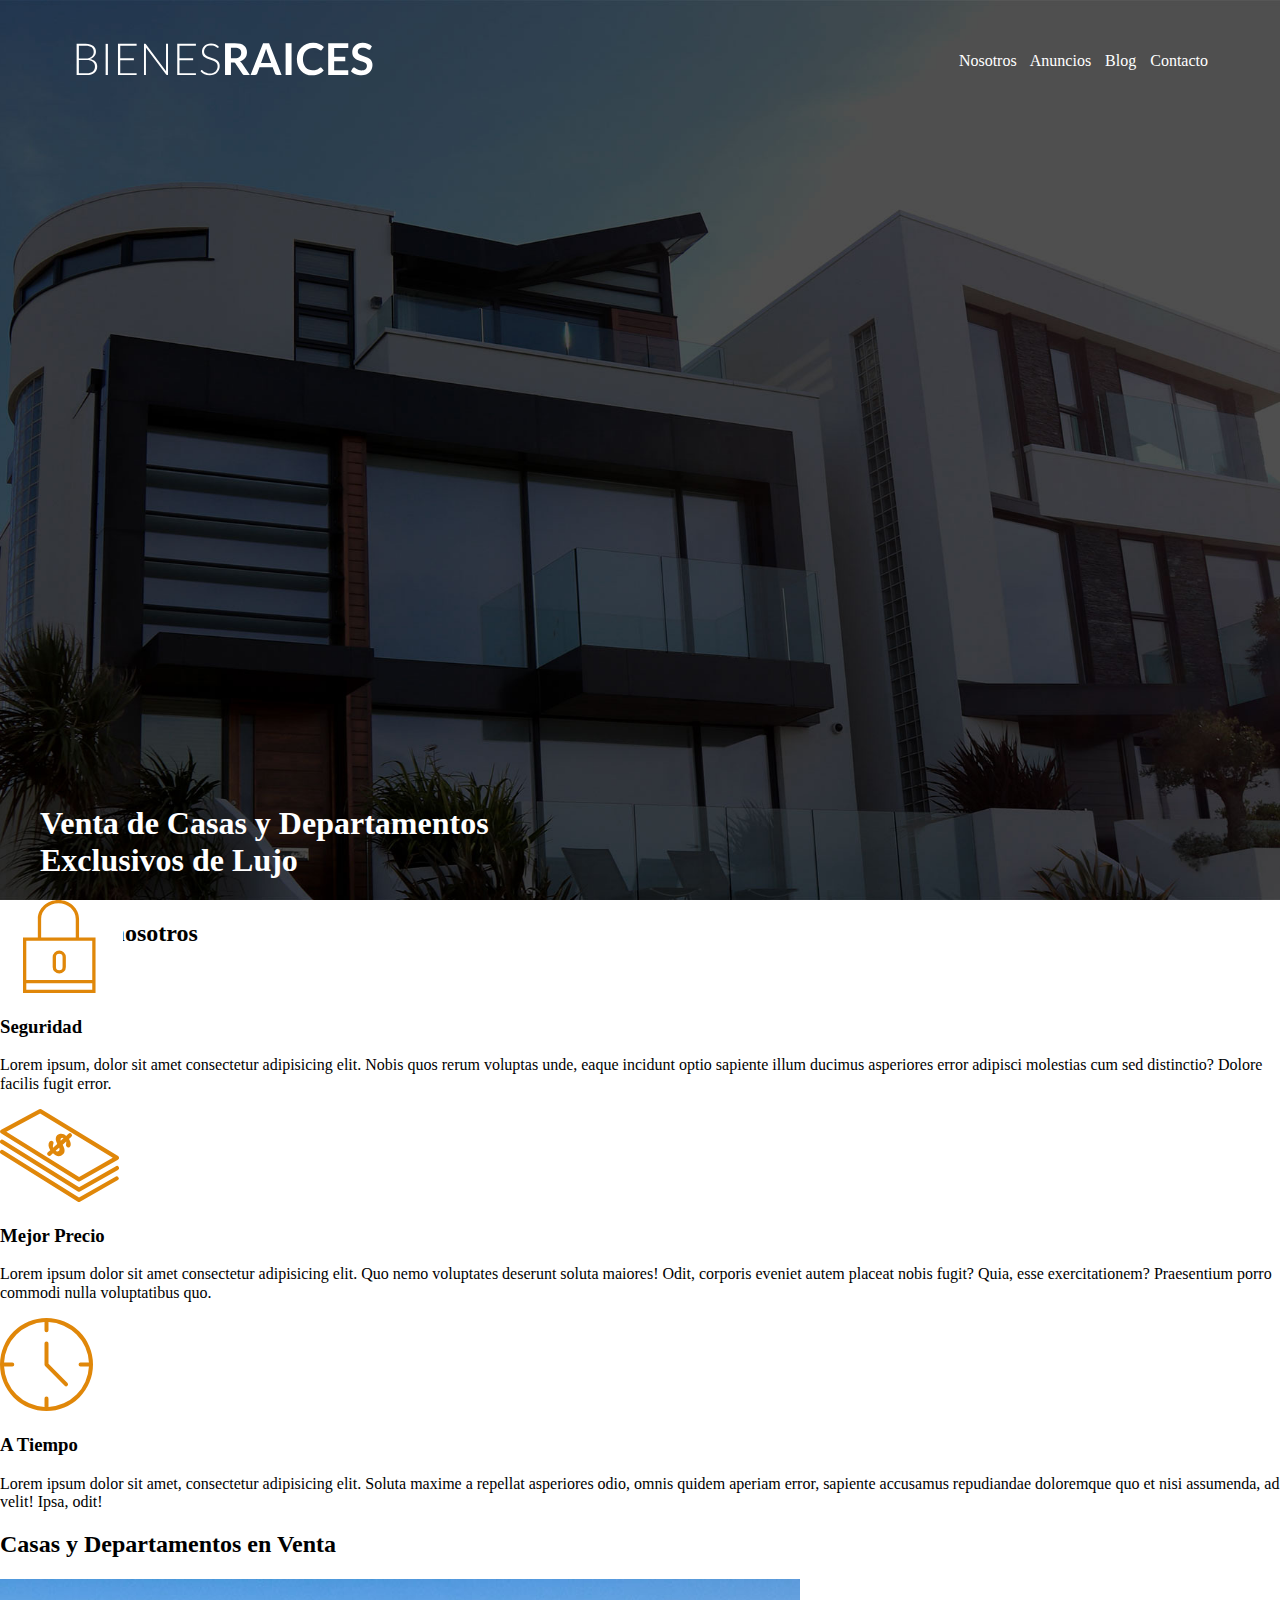
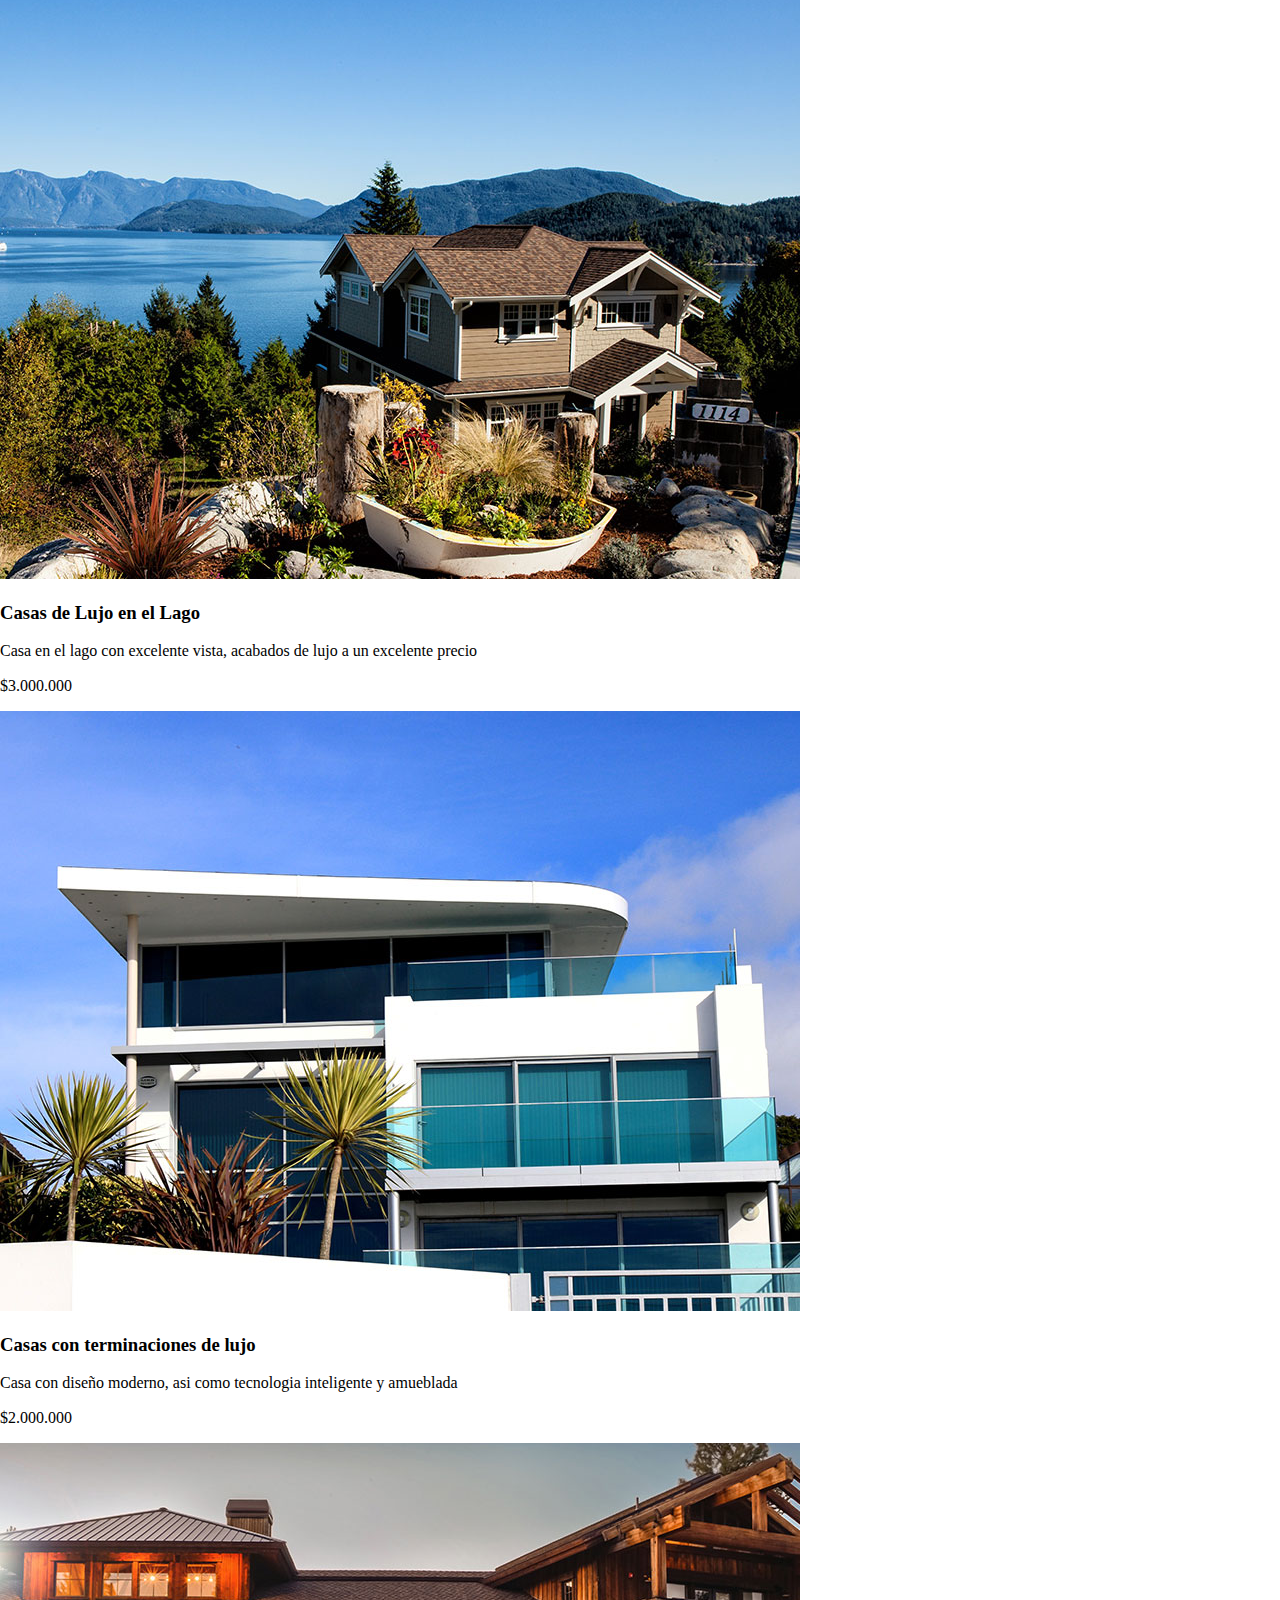
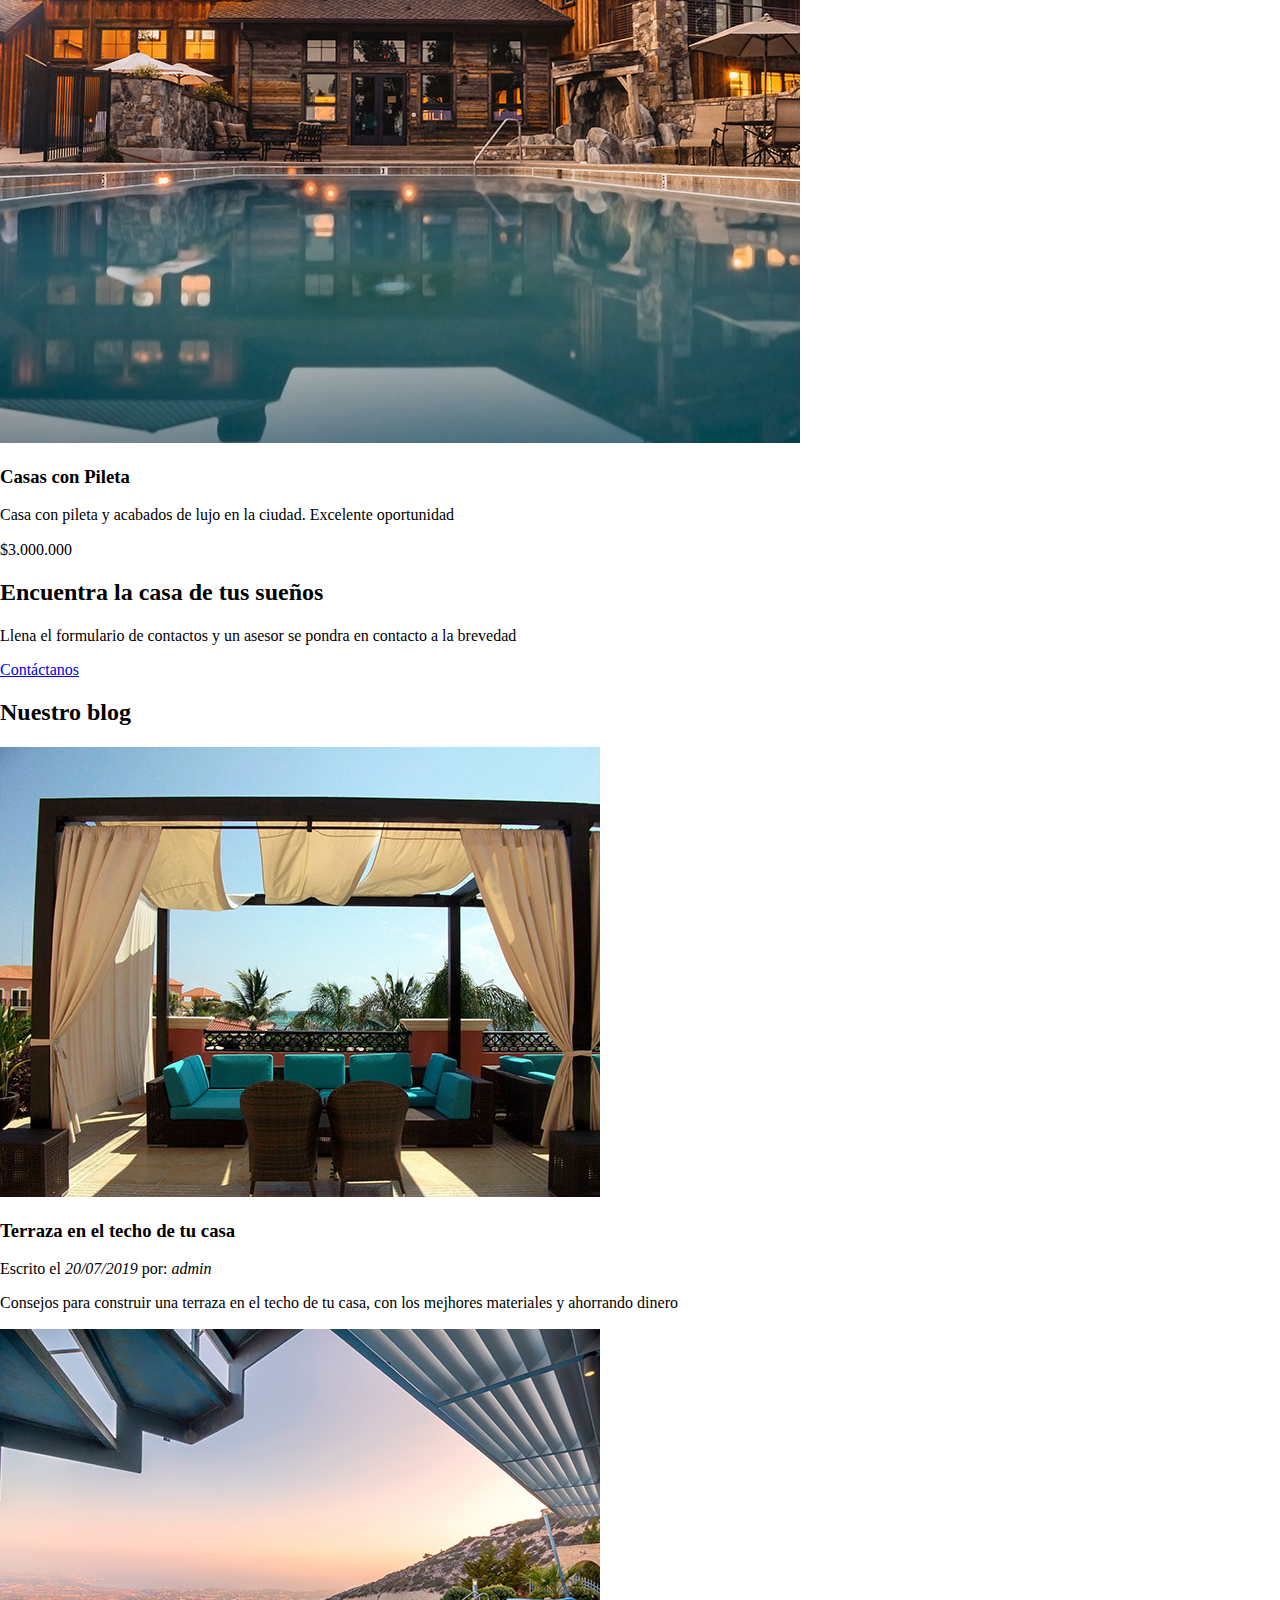
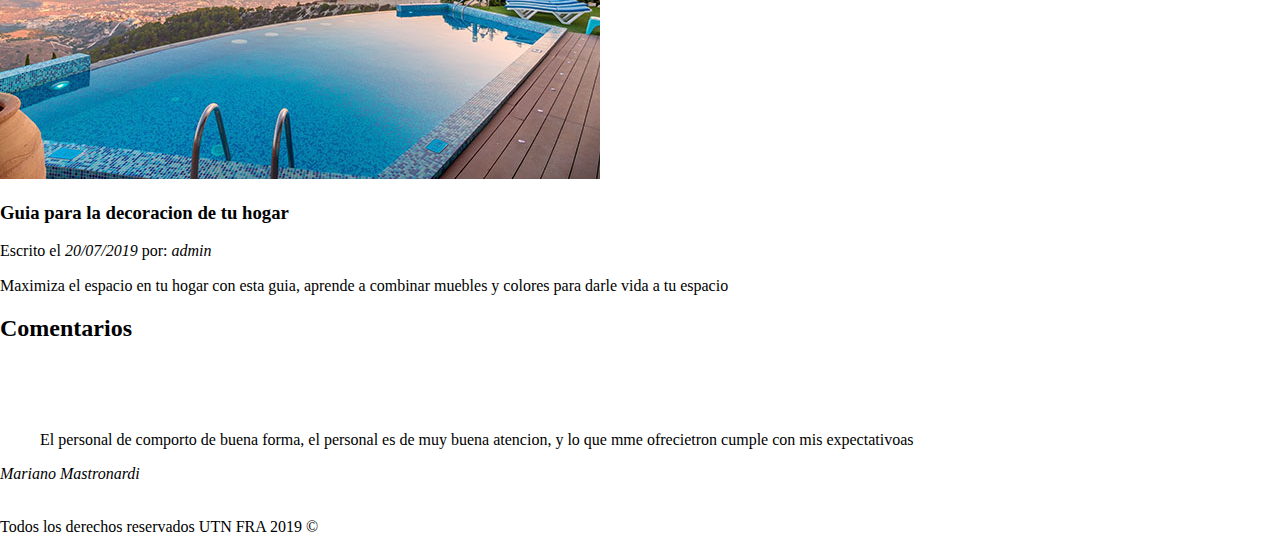
==== index.html @ 17d15b90 "css" ====
<!DOCTYPE html>
<html lang="en">

<head>
    <meta charset="UTF-8">
    <meta name="viewport" content="width=device-width, initial-scale=1.0">
    <meta http-equiv="X-UA-Compatible" content="ie=edge">
    <link rel="stylesheet" href="./css/normalize.css">
    <link rel="stylesheet" href="./css/estilos.css">
    <link href="https://fonts.googleapis.com/css?family=Roboto+Condensed:400,700,700i&display=swap" rel="stylesheet">
    <title>Bienes Raices</title>
</head>

<body>
    <header class="site-header">
        <div class="contenido-header contenedor">
            <div class="barra">
                <a href="./index.html">
                    <img src="./img/logo.svg" alt="logo principal">
                </a>
                <nav class="navegacion">
                    <a href="./nosotros.html">Nosotros</a>
                    <a href=",/anuncios.html">Anuncios</a>
                    <a href="./blog.html">Blog</a>
                    <a href="./contacto.html">Contacto</a>
                </nav>
            </div>
            <h1>Venta de Casas y Departamentos Exclusivos de Lujo</h1>
        </div>
        <h2>Mas sobre nosotros</h2>
    </header>
    <section>
        <img src="./img/icono1.svg" alt="imagen seguridad">
        <h3>Seguridad</h3>
        <p>Lorem ipsum, dolor sit amet consectetur adipisicing elit. Nobis quos rerum voluptas unde, eaque incidunt optio sapiente
            illum ducimus asperiores error adipisci molestias cum sed distinctio? Dolore facilis fugit error.</p>

        <img src="./img/icono2.svg" alt="Mejor Precio">
        <h3>Mejor Precio</h3>
        <p>Lorem ipsum dolor sit amet consectetur adipisicing elit. Quo nemo voluptates deserunt soluta maiores! Odit, corporis
            eveniet autem placeat nobis fugit? Quia, esse exercitationem? Praesentium porro commodi nulla voluptatibus quo.</p>

        <img src="./img/icono3.svg" alt="imagen a Tiempo">
        <h3>A Tiempo</h3>
        <p>Lorem ipsum dolor sit amet, consectetur adipisicing elit. Soluta maxime a repellat asperiores odio, omnis quidem
            aperiam error, sapiente accusamus repudiandae doloremque quo et nisi assumenda, ad velit! Ipsa, odit!</p>
    </section>
    <main>
        <h2>Casas y Departamentos en Venta</h2>

        <img src="./img/anuncio1.jpg" alt="casa lujo lago">
        <h3>Casas de Lujo en el Lago</h3>
        <p>Casa en el lago con excelente vista, acabados de lujo a un excelente precio</p>
        <p>$3.000.000</p>

        <img src="./img/anuncio2.jpg" alt="casa terminaciones lujo">
        <h3>Casas con terminaciones de lujo</h3>
        <p>Casa con diseño moderno, asi como tecnologia inteligente y amueblada</p>
        <p>$2.000.000</p>

        <img src="./img/anuncio3.jpg" alt="casa con pileta">
        <h3>Casas con Pileta</h3>
        <p>Casa con pileta y acabados de lujo en la ciudad. Excelente oportunidad</p>
        <p>$3.000.000</p>
    </main>

    <section>
        <h2>Encuentra la casa de tus sueños</h2>
        <p>Llena el formulario de contactos y un asesor se pondra en contacto a la brevedad</p>
        <a href=",/contacto.html">Contáctanos</a>
    </section>

    <section>
        <h2>Nuestro blog</h2>
        <article>
            <img src="./img/blog1.jpg" alt="imagen blog1">
            <h3>Terraza en el techo de tu casa</h3>
            <p>Escrito el
                <em>20/07/2019</em> por:
                <em>admin</em>
            </p>

            <p>Consejos para construir una terraza en el techo de tu casa, con los mejhores materiales y ahorrando dinero</p>
        </article>
        <article>
            <img src="./img/blog2.jpg" alt="imagen blog1">
            <h3>Guia para la decoracion de tu hogar</h3>
            <p>Escrito el
                <em>20/07/2019</em> por:
                <em>admin</em>
            </p>
            <p>Maximiza el espacio en tu hogar con esta guia, aprende a combinar muebles y colores para darle vida a tu espacio</p>
        </article>

        <section>
            <h2>Comentarios</h2>
            <img src="./img/comilla.svg" alt="">
            <blockquote>El personal de comporto de buena forma, el personal es de muy buena atencion, y lo que mme ofrecietron cumple
                con mis expectativoas</blockquote>
            <cite>Mariano Mastronardi</cite>
        </section>
    </section>
    <footer>
        <nav class="navegacion">
            <a href="./nosotros.html">Nosotros</a>
            <a href=",/anuncios.html">Anuncios</a>
            <a href="./blog.html">Blog</a>
            <a href="./contacto.html">Contacto</a>
        </nav>
        <p>Todos los derechos reservados UTN FRA 2019 &copy;</p>
    </footer>
</body>

</html>
---- css/estilos.css ----
.body{
    line-height: 2;
    font-family: 'Roboto Condensed', sans-serif;
}

.site-header{
    background-image: url("../img/header.jpg");
    height: 100vh;
    background-position: center center;
    background-size: cover;
}

.contenido-header{
    height: 100vh;
    display: flex;
    flex-direction: column;
    justify-content: space-between;
}

.site-header h1{
    color: white;
    max-width: 600px;
}

.barra{
    display: flex;
    justify-content: space-between;
    align-items: center;
    padding: 2rem;
    
}

.navegacion a{
    text-decoration: none;
    color: white;
    margin-right: 10px;
}

.navegacion a:last-of-type{
    margin: 0;
}
.navegacion a:hover{
    color: green;
}

.contenedor{
    /* max-height: 1200px; */
    max-width: 1200px;
    margin: 0 auto;
    
}
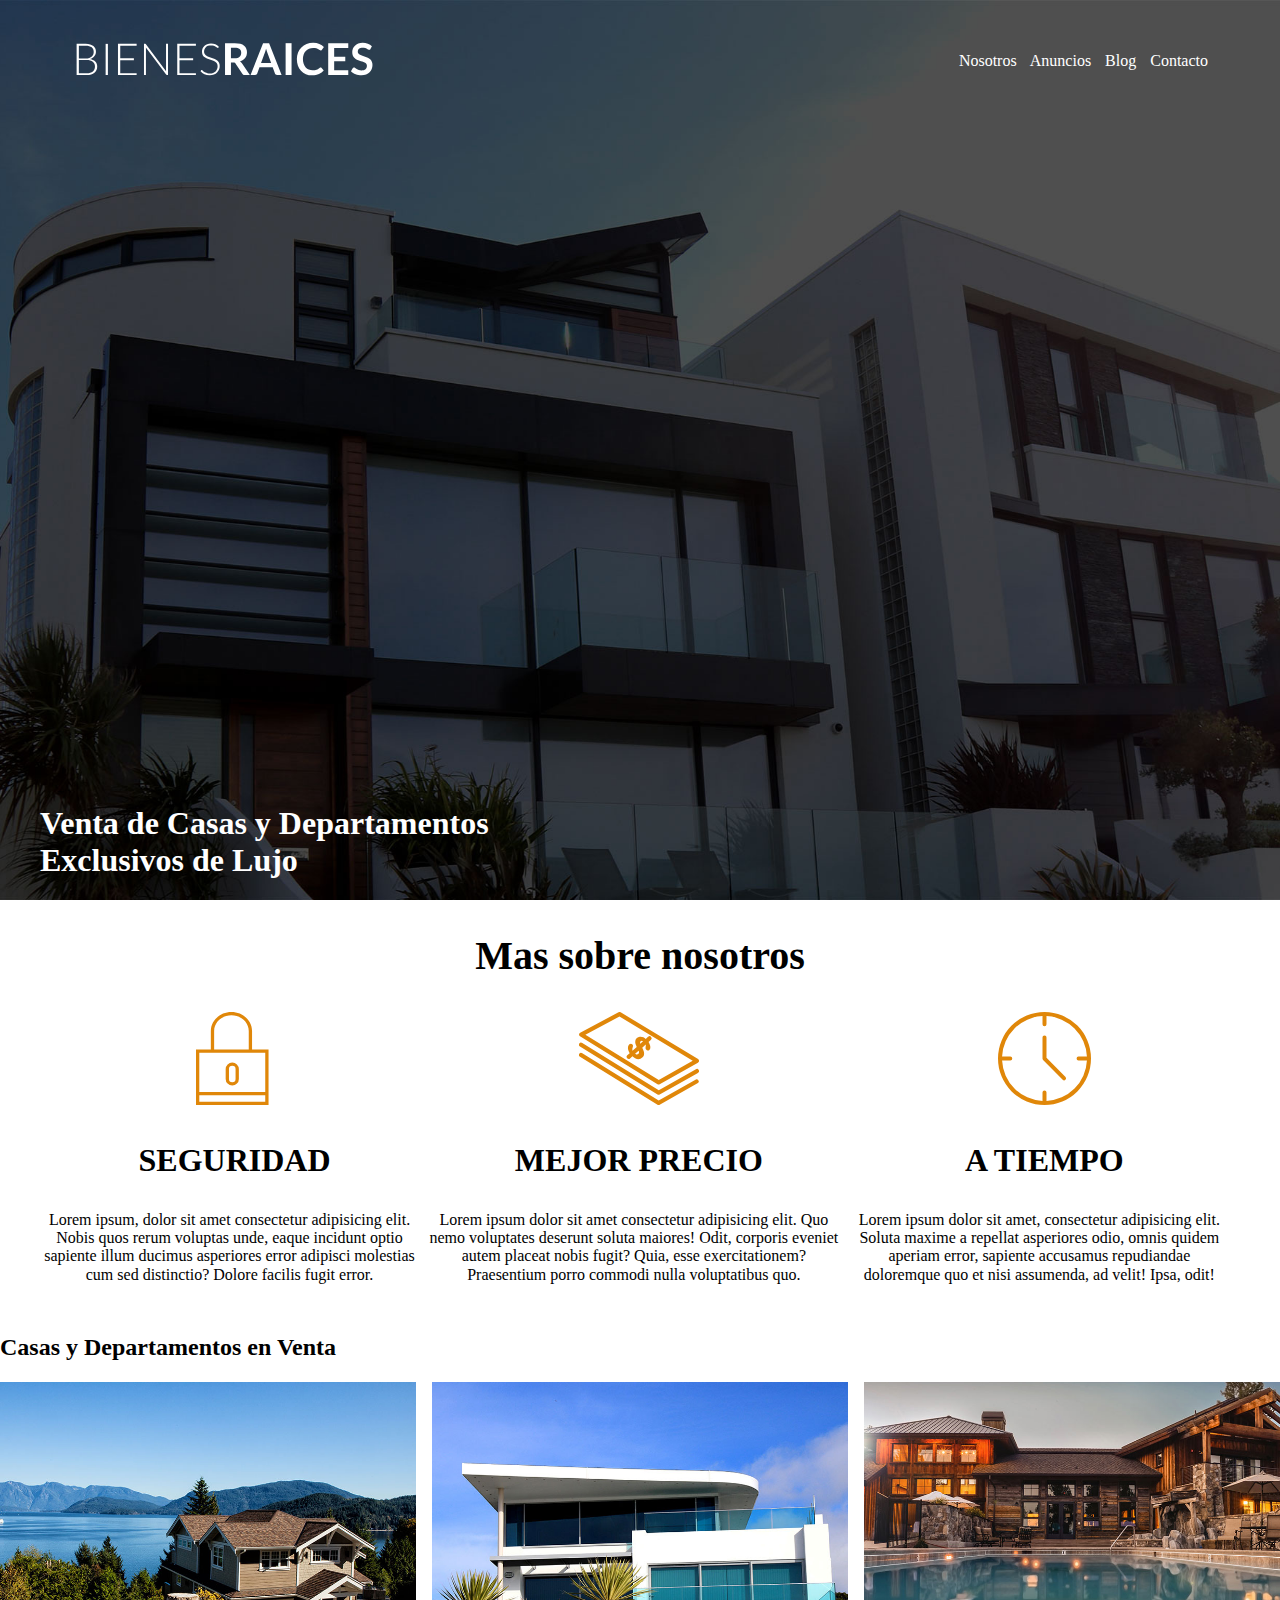
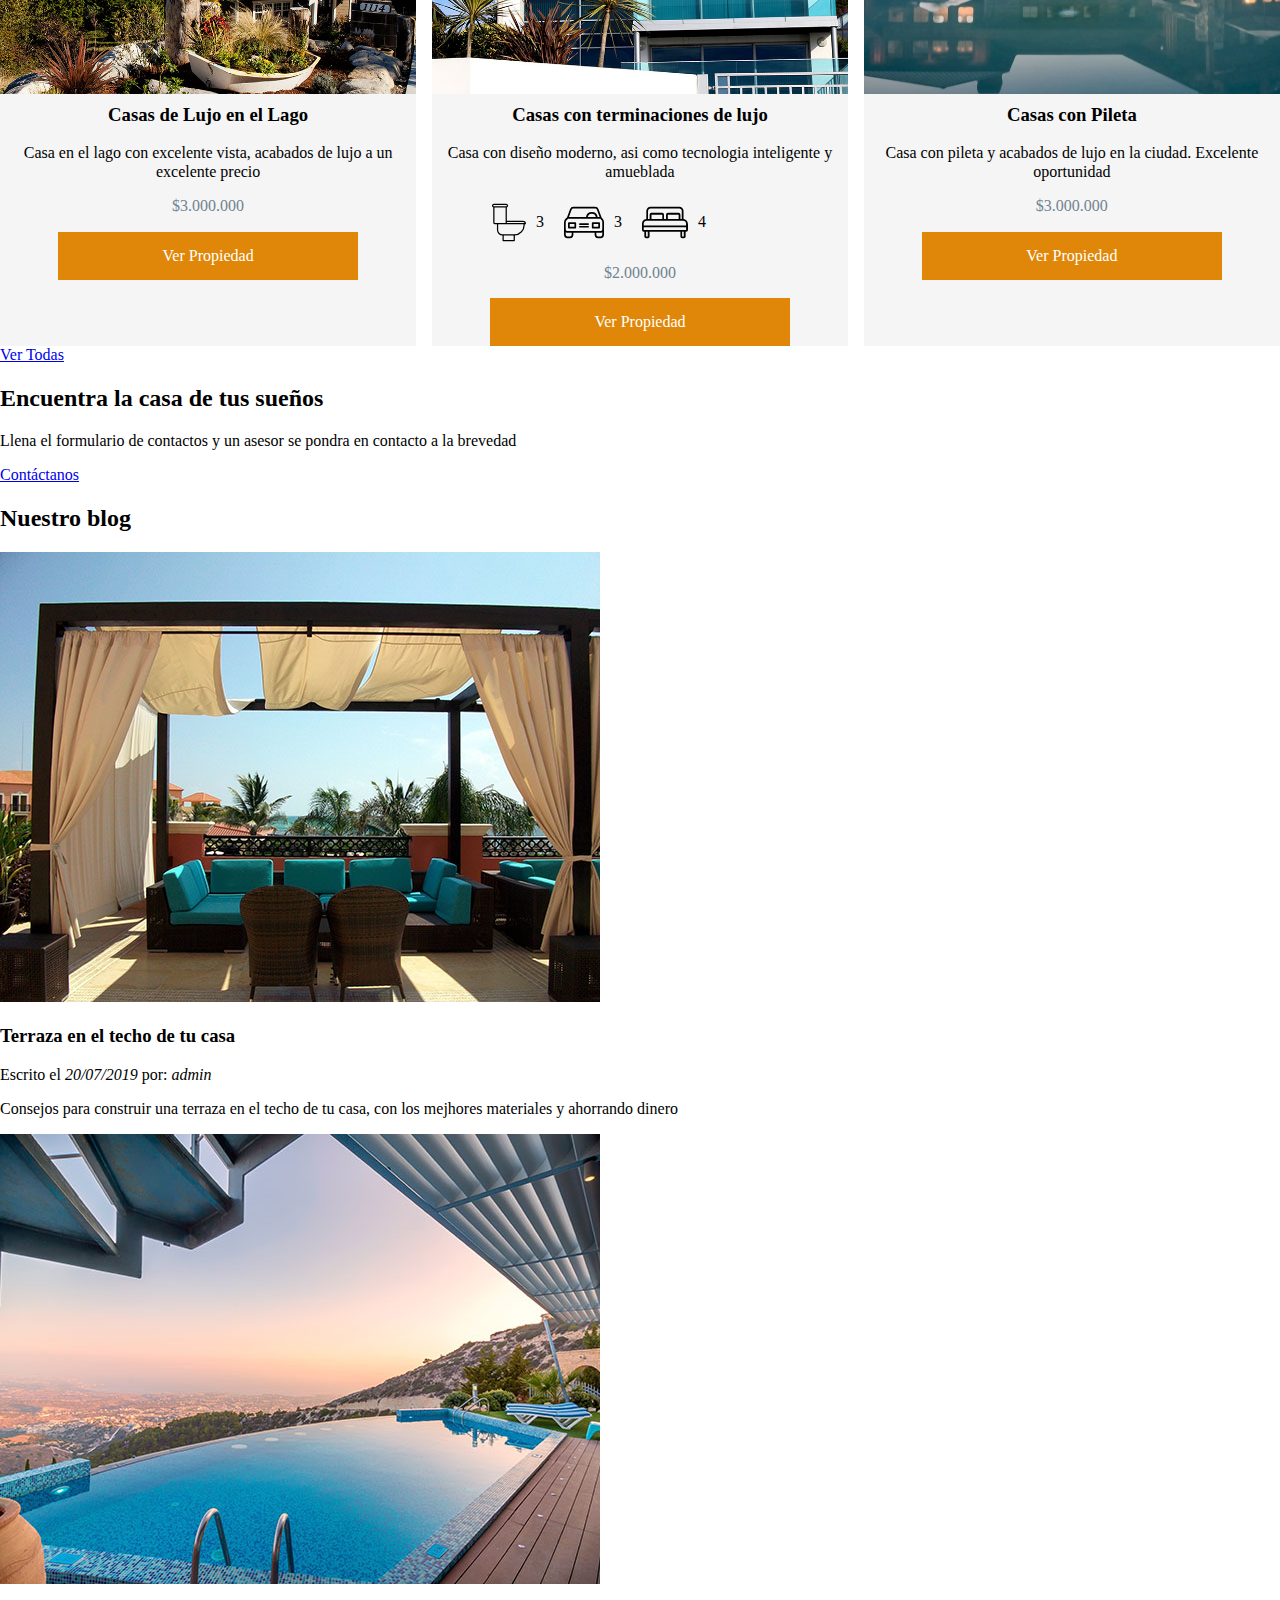
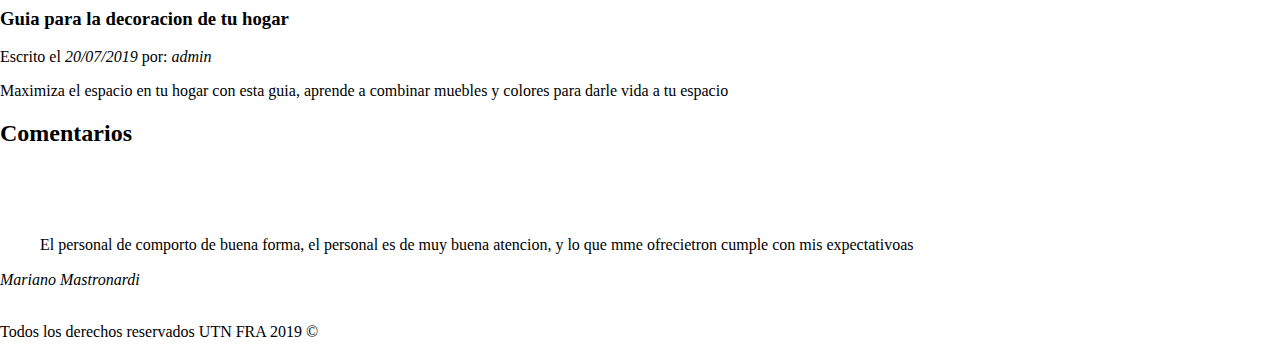
==== commit 61ffc225: "clase 4" ====
--- a/index.html
+++ b/index.html
@@ -25,43 +25,95 @@
                     <a href="./contacto.html">Contacto</a>
                 </nav>
             </div>
-            <h1>Venta de Casas y Departamentos Exclusivos de Lujo</h1>
+            <nav class="navegacion">
+                <h1>Venta de Casas y Departamentos Exclusivos de Lujo</h1>
+            </nav>
+
         </div>
-        <h2>Mas sobre nosotros</h2>
+
     </header>
     <section>
-        <img src="./img/icono1.svg" alt="imagen seguridad">
-        <h3>Seguridad</h3>
-        <p>Lorem ipsum, dolor sit amet consectetur adipisicing elit. Nobis quos rerum voluptas unde, eaque incidunt optio sapiente
-            illum ducimus asperiores error adipisci molestias cum sed distinctio? Dolore facilis fugit error.</p>
+        <div class="titulo-nosotros">
+            <h2>Mas sobre nosotros</h2>
+        </div>
 
-        <img src="./img/icono2.svg" alt="Mejor Precio">
-        <h3>Mejor Precio</h3>
-        <p>Lorem ipsum dolor sit amet consectetur adipisicing elit. Quo nemo voluptates deserunt soluta maiores! Odit, corporis
-            eveniet autem placeat nobis fugit? Quia, esse exercitationem? Praesentium porro commodi nulla voluptatibus quo.</p>
+        <div class="contenedor-iconos contenedor">
 
-        <img src="./img/icono3.svg" alt="imagen a Tiempo">
-        <h3>A Tiempo</h3>
-        <p>Lorem ipsum dolor sit amet, consectetur adipisicing elit. Soluta maxime a repellat asperiores odio, omnis quidem
-            aperiam error, sapiente accusamus repudiandae doloremque quo et nisi assumenda, ad velit! Ipsa, odit!</p>
+            <div class="icono">
+                <img src="./img/icono1.svg" alt="imagen seguridad">
+                <h3>Seguridad</h3>
+                <p>Lorem ipsum, dolor sit amet consectetur adipisicing elit. Nobis quos rerum voluptas unde, eaque
+                    incidunt optio sapiente
+                    illum ducimus asperiores error adipisci molestias cum sed distinctio? Dolore facilis fugit error.
+                </p>
+            </div>
+            <div class="icono">
+                <img src="./img/icono2.svg" alt="Mejor Precio">
+                <h3>Mejor Precio</h3>
+                <p>Lorem ipsum dolor sit amet consectetur adipisicing elit. Quo nemo voluptates deserunt soluta maiores!
+                    Odit, corporis
+                    eveniet autem placeat nobis fugit? Quia, esse exercitationem? Praesentium porro commodi nulla
+                    voluptatibus quo.</p>
+            </div>
+            <div class="icono">
+                <img src="./img/icono3.svg" alt="imagen a Tiempo">
+                <h3>A Tiempo</h3>
+                <p>Lorem ipsum dolor sit amet, consectetur adipisicing elit. Soluta maxime a repellat asperiores odio,
+                    omnis quidem
+                    aperiam error, sapiente accusamus repudiandae doloremque quo et nisi assumenda, ad velit! Ipsa,
+                    odit!</p>
+            </div>
+
+        </div>
     </section>
     <main>
         <h2>Casas y Departamentos en Venta</h2>
-
-        <img src="./img/anuncio1.jpg" alt="casa lujo lago">
-        <h3>Casas de Lujo en el Lago</h3>
-        <p>Casa en el lago con excelente vista, acabados de lujo a un excelente precio</p>
-        <p>$3.000.000</p>
-
-        <img src="./img/anuncio2.jpg" alt="casa terminaciones lujo">
-        <h3>Casas con terminaciones de lujo</h3>
-        <p>Casa con diseño moderno, asi como tecnologia inteligente y amueblada</p>
-        <p>$2.000.000</p>
-
-        <img src="./img/anuncio3.jpg" alt="casa con pileta">
-        <h3>Casas con Pileta</h3>
-        <p>Casa con pileta y acabados de lujo en la ciudad. Excelente oportunidad</p>
-        <p>$3.000.000</p>
+        <div class="contenedor-anuncios">
+            <div class="anuncio">
+                <img src="./img/anuncio1.jpg" alt="casa lujo lago">
+                <div class="contenido_anuncio">
+                    <h3>Casas de Lujo en el Lago</h3>
+                    <p>Casa en el lago con excelente vista, acabados de lujo a un excelente precio</p>
+                    <p class="precio">$3.000.000</p>
+                    <a href="./anuncios.html" class="boton boton-naranja"> Ver Propiedad </a>
+                </div>
+            </div>
+            <div class="anuncio">
+                <img src="./img/anuncio2.jpg" alt="casa terminaciones lujo">
+                <div class="contenido_anuncio">
+                    <h3>Casas con terminaciones de lujo</h3>
+                    <p>Casa con diseño moderno, asi como tecnologia inteligente y amueblada</p>
+                    <div >
+                        <ul class="comodidades">
+                            <li><img src="./img/icono_wc.svg" alt="icono baño">
+                                <p>3</p>
+                            </li>
+                            <li></li>
+                            <li><img src="./img/icono_estacionamiento.svg" alt="icono estacionamiento">
+                                <p>3</p>
+                            </li>
+                            <li>
+                            <li><img src="./img/icono_dormitorio.svg" alt="icono dormi">
+                                <p>4</p>
+                            </li>
+                            </li>
+                        </ul>
+                    </div>
+                    <p class="precio">$2.000.000</p>
+                    <a href="./anuncios.html" class="boton boton-naranja"> Ver Propiedad </a>
+                </div>
+            </div>
+            <div class="anuncio">
+                <img src="./img/anuncio3.jpg" alt="casa con pileta">
+                <div class="contenido_anuncio">
+                    <h3>Casas con Pileta</h3>
+                    <p>Casa con pileta y acabados de lujo en la ciudad. Excelente oportunidad</p>
+                    <p class="precio">$3.000.000</p>
+                    <a href="./anuncios.html" class="boton boton-naranja"> Ver Propiedad </a>
+                </div>
+            </div>
+        </div>
+        <a href="./anuncios.html"> Ver Todas </a>
     </main>
 
     <section>
@@ -80,7 +132,8 @@
                 <em>admin</em>
             </p>
 
-            <p>Consejos para construir una terraza en el techo de tu casa, con los mejhores materiales y ahorrando dinero</p>
+            <p>Consejos para construir una terraza en el techo de tu casa, con los mejhores materiales y ahorrando
+                dinero</p>
         </article>
         <article>
             <img src="./img/blog2.jpg" alt="imagen blog1">
@@ -89,13 +142,15 @@
                 <em>20/07/2019</em> por:
                 <em>admin</em>
             </p>
-            <p>Maximiza el espacio en tu hogar con esta guia, aprende a combinar muebles y colores para darle vida a tu espacio</p>
+            <p>Maximiza el espacio en tu hogar con esta guia, aprende a combinar muebles y colores para darle vida a tu
+                espacio</p>
         </article>
 
         <section>
             <h2>Comentarios</h2>
             <img src="./img/comilla.svg" alt="">
-            <blockquote>El personal de comporto de buena forma, el personal es de muy buena atencion, y lo que mme ofrecietron cumple
+            <blockquote>El personal de comporto de buena forma, el personal es de muy buena atencion, y lo que mme
+                ofrecietron cumple
                 con mis expectativoas</blockquote>
             <cite>Mariano Mastronardi</cite>
         </section>
--- a/css/estilos.css
+++ b/css/estilos.css
@@ -39,13 +39,112 @@
 .navegacion a:last-of-type{
     margin: 0;
 }
+
 .navegacion a:hover{
     color: green;
+}
+
+.navegacion h1:hover{
+    color: red;
 }
 
 .contenedor{
     /* max-height: 1200px; */
     max-width: 1200px;
-    margin: 0 auto;
-    
+    margin: 0 auto;   
+}
+
+.contenedor-iconos{
+    display: flex;
+    justify-content: space-around;
+}
+
+.icono{
+    flex-basis: calc(33.3%, 10px);
+    text-align: center;
+}
+
+.icono h3{
+    text-transform: uppercase;
+    font-size: 32px;
+}
+
+.icono h3, .icono p{
+    padding-top: 0;
+    padding-bottom: 0;
+}
+
+.icono p{
+    margin-bottom: 30px;
+    text-align: center;
+    padding-right: 10px;
+}
+
+.titulo-nosotros h2{
+    text-align: center;
+    font-size: 40px;
+    font-weight: 900;
+}
+
+/* Paul Irish box-sizing */
+html {
+    box-sizing: border-box;
+  }
+  *, *:before, *:after {
+    box-sizing: inherit;
+  }
+
+.contenedor-anuncios{
+    display: flex;
+    justify-content: space-between;
+  
+}  
+
+.contenedor-anuncios img{
+    width: 100%;
+}
+
+.anuncio{
+    flex-basis: calc(33.3% - 10px);
+    background-color: #f5f5f5;
+    border: 1px;
+    text-align: center;
+}
+
+.contenido_anuncio h3{
+    padding: 40,20;
+    margin-top: 6px;
+}
+
+.precio{
+    color: #718390;
+}
+
+.boton{
+    text-decoration: none;
+    padding: 15px 30px;
+    color:white;
+    font-size: 16px;
+    width: 300px;
+    display: inline-block;
+}
+
+.boton-naranja{
+    background-color:#E08709;
+}
+
+.comodidades{
+    display: flex;
+    list-style: none;
+}
+
+.comodidades li{
+    display: flex;
+    justify-content: space-around;  
+
+}
+
+.comodidades li img{
+    margin-right: 10px;  
+    margin-left: 20px; 
 }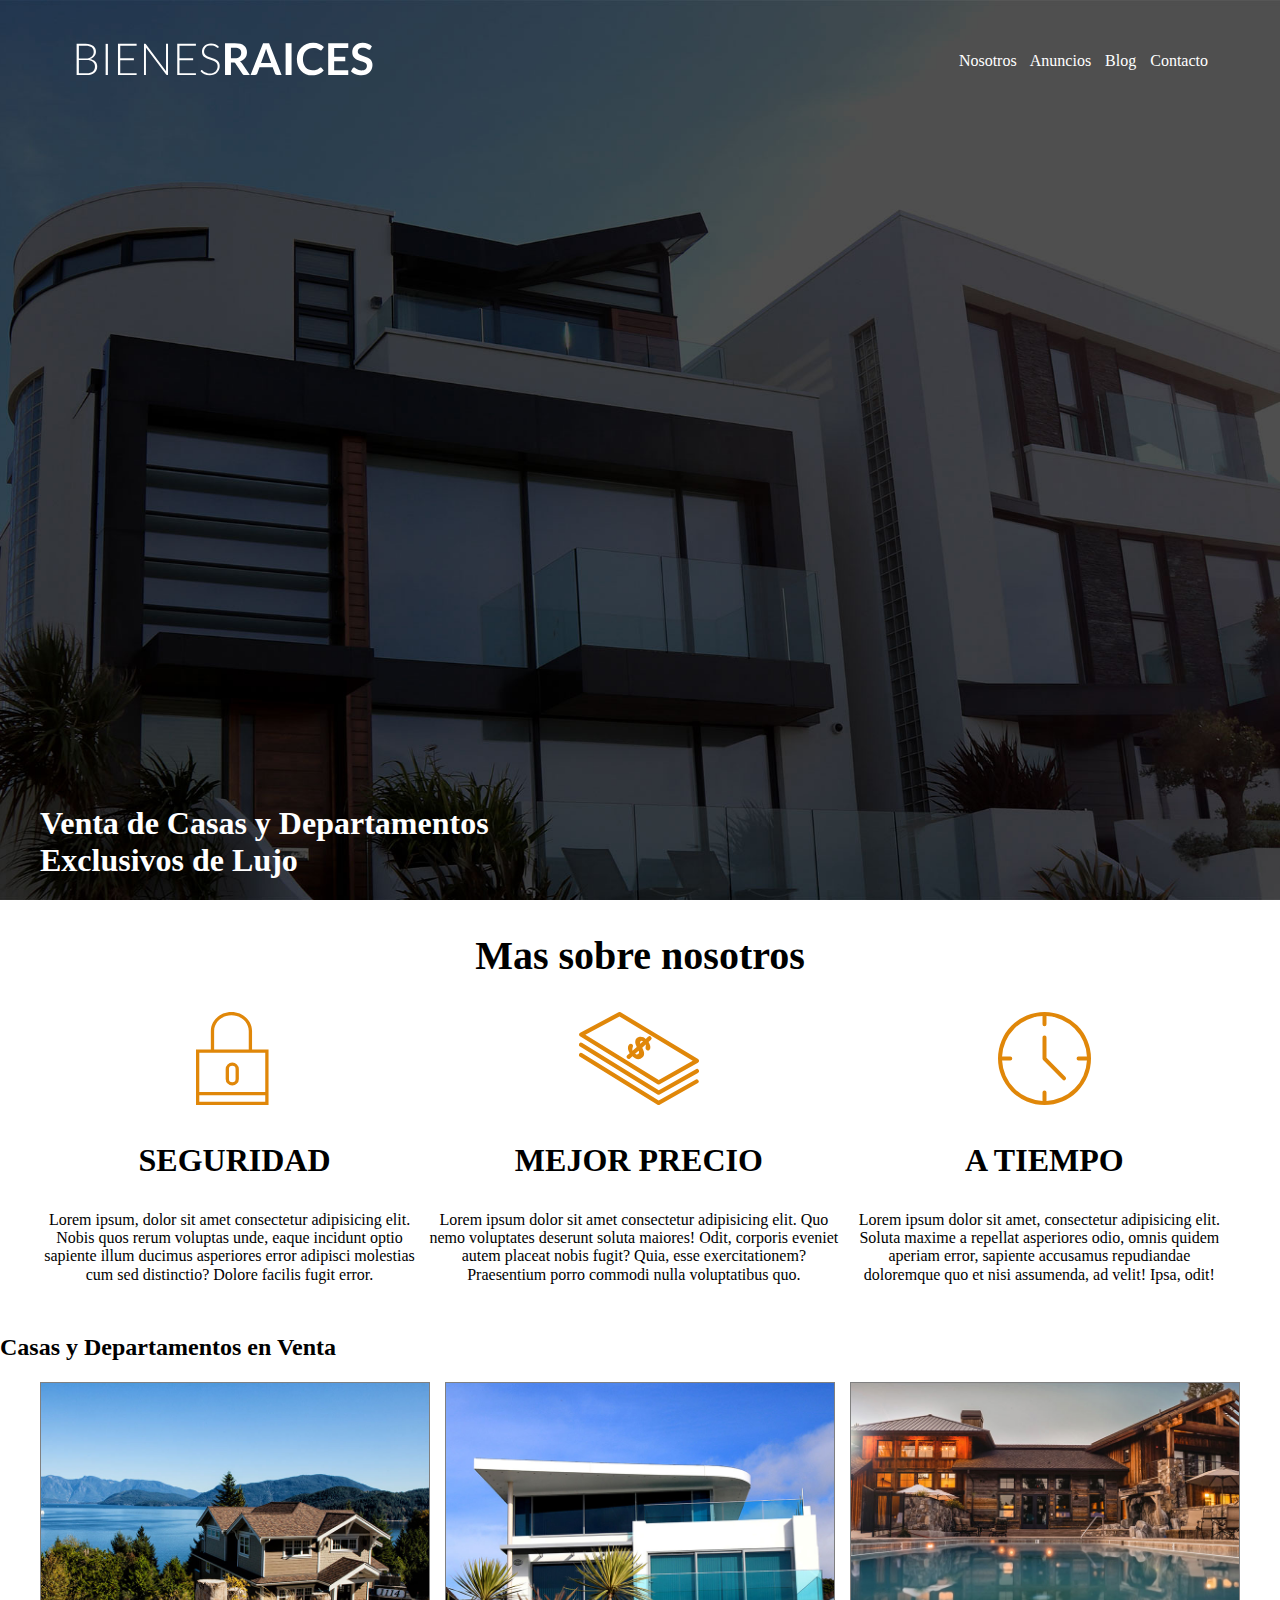
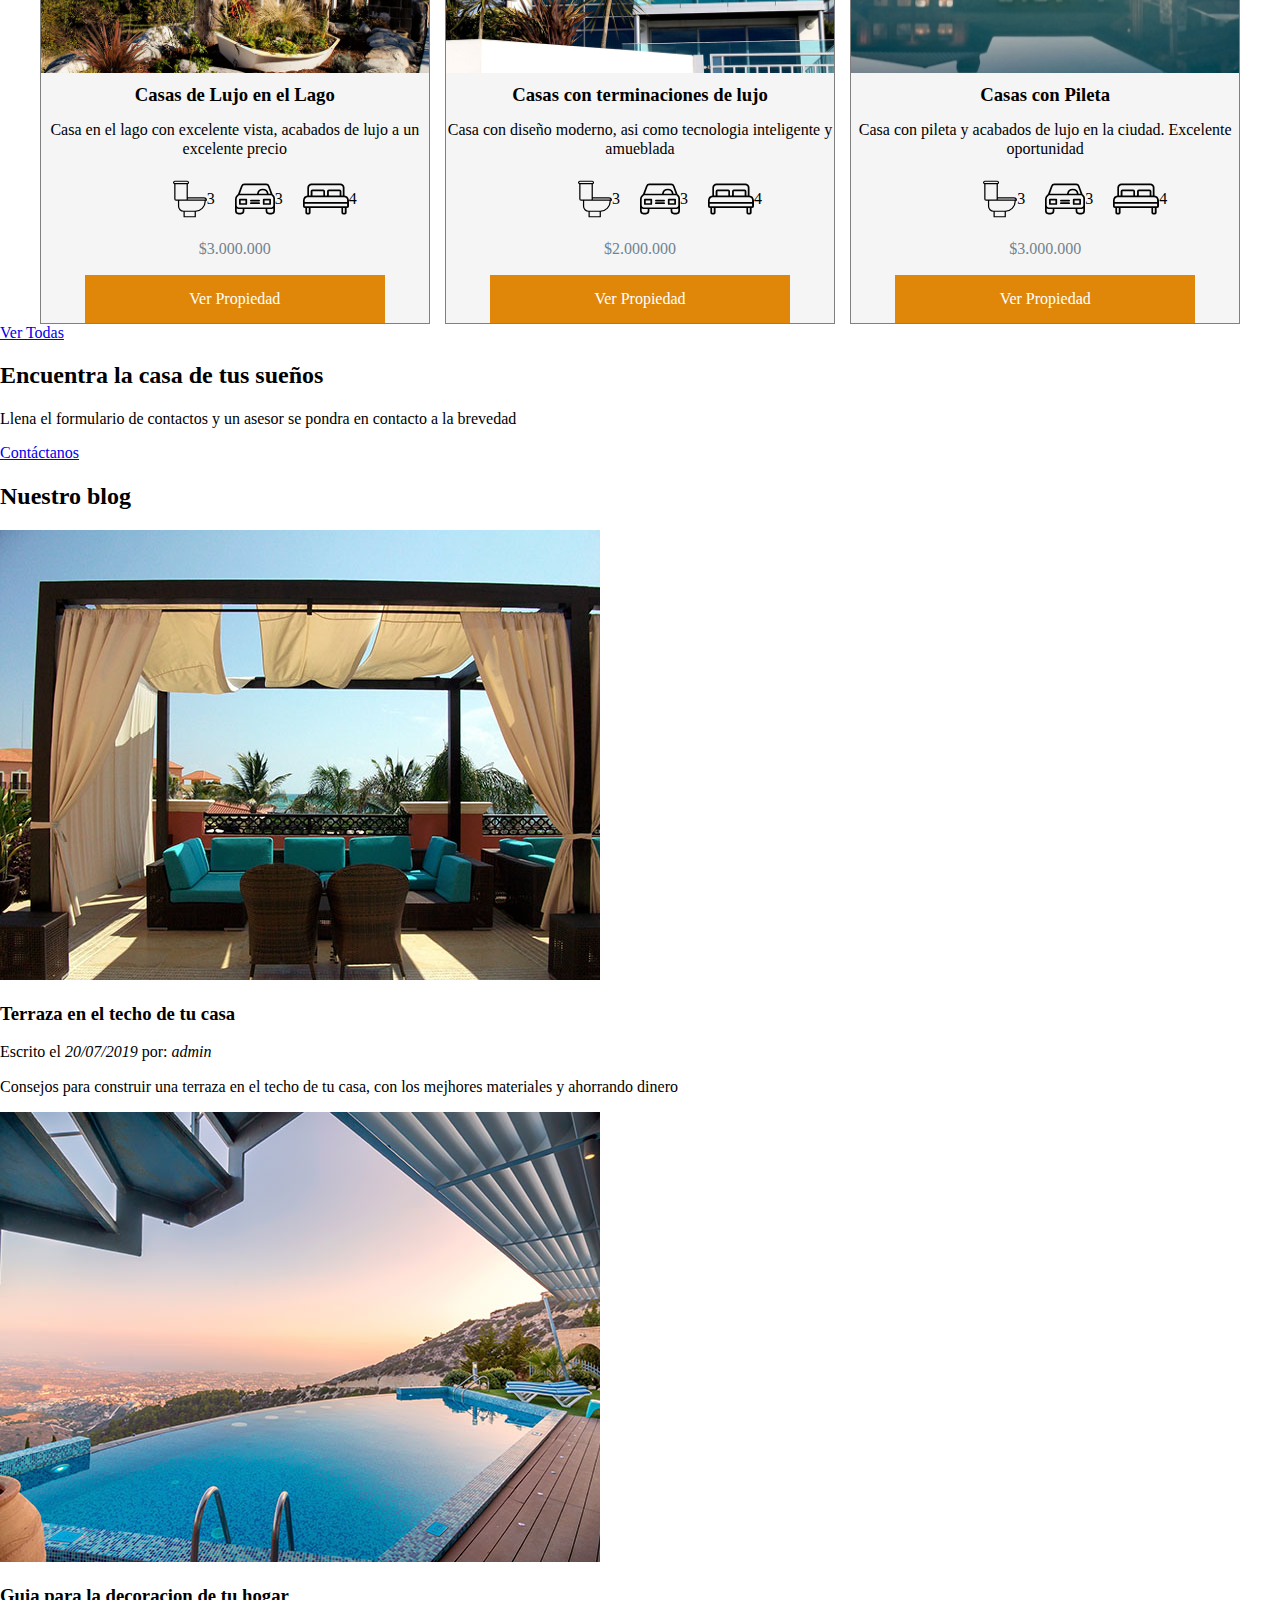
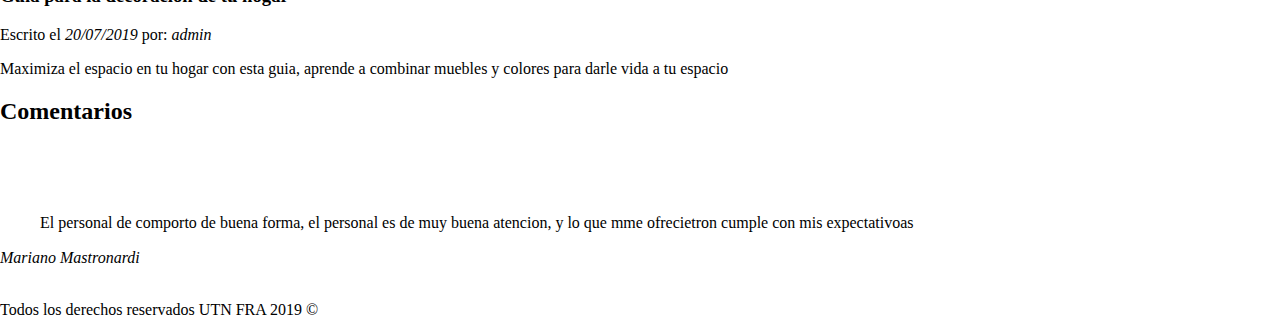
==== commit b3bc3d18: "js" ====
--- a/index.html
+++ b/index.html
@@ -68,12 +68,28 @@
     </section>
     <main>
         <h2>Casas y Departamentos en Venta</h2>
-        <div class="contenedor-anuncios">
+        <div class="contenedor-anuncios contenedor">
             <div class="anuncio">
                 <img src="./img/anuncio1.jpg" alt="casa lujo lago">
                 <div class="contenido_anuncio">
                     <h3>Casas de Lujo en el Lago</h3>
                     <p>Casa en el lago con excelente vista, acabados de lujo a un excelente precio</p>
+                    <div >
+                            <ul class="comodidades">
+                                <li><img src="./img/icono_wc.svg" alt="icono baño">
+                                    <p>3</p>
+                                </li>
+                                <li></li>
+                                <li><img src="./img/icono_estacionamiento.svg" alt="icono estacionamiento">
+                                    <p>3</p>
+                                </li>
+                                <li>
+                                <li><img src="./img/icono_dormitorio.svg" alt="icono dormi">
+                                    <p>4</p>
+                                </li>
+                                </li>
+                            </ul>
+                        </div>
                     <p class="precio">$3.000.000</p>
                     <a href="./anuncios.html" class="boton boton-naranja"> Ver Propiedad </a>
                 </div>
@@ -108,6 +124,22 @@
                 <div class="contenido_anuncio">
                     <h3>Casas con Pileta</h3>
                     <p>Casa con pileta y acabados de lujo en la ciudad. Excelente oportunidad</p>
+                    <div >
+                            <ul class="comodidades">
+                                <li><img src="./img/icono_wc.svg" alt="icono baño">
+                                    <p>3</p>
+                                </li>
+                                <li></li>
+                                <li><img src="./img/icono_estacionamiento.svg" alt="icono estacionamiento">
+                                    <p>3</p>
+                                </li>
+                                <li>
+                                <li><img src="./img/icono_dormitorio.svg" alt="icono dormi">
+                                    <p>4</p>
+                                </li>
+                                </li>
+                            </ul>
+                        </div>
                     <p class="precio">$3.000.000</p>
                     <a href="./anuncios.html" class="boton boton-naranja"> Ver Propiedad </a>
                 </div>
--- a/css/estilos.css
+++ b/css/estilos.css
@@ -107,13 +107,14 @@
 .anuncio{
     flex-basis: calc(33.3% - 10px);
     background-color: #f5f5f5;
-    border: 1px;
+    border: 1px solid grey;
     text-align: center;
 }
 
 .contenido_anuncio h3{
     padding: 40,20;
     margin-top: 6px;
+    margin-bottom: 10px;
 }
 
 .precio{
@@ -127,6 +128,7 @@
     font-size: 16px;
     width: 300px;
     display: inline-block;
+    text-align: center;
 }
 
 .boton-naranja{
@@ -136,6 +138,7 @@
 .comodidades{
     display: flex;
     list-style: none;
+    justify-content: center;
 }
 
 .comodidades li{
@@ -145,6 +148,10 @@
 }
 
 .comodidades li img{
-    margin-right: 10px;  
+    /* margin-right: 10px;   */
     margin-left: 20px; 
+}
+
+.anuncio a{
+    margin: 0px, auto;
 }